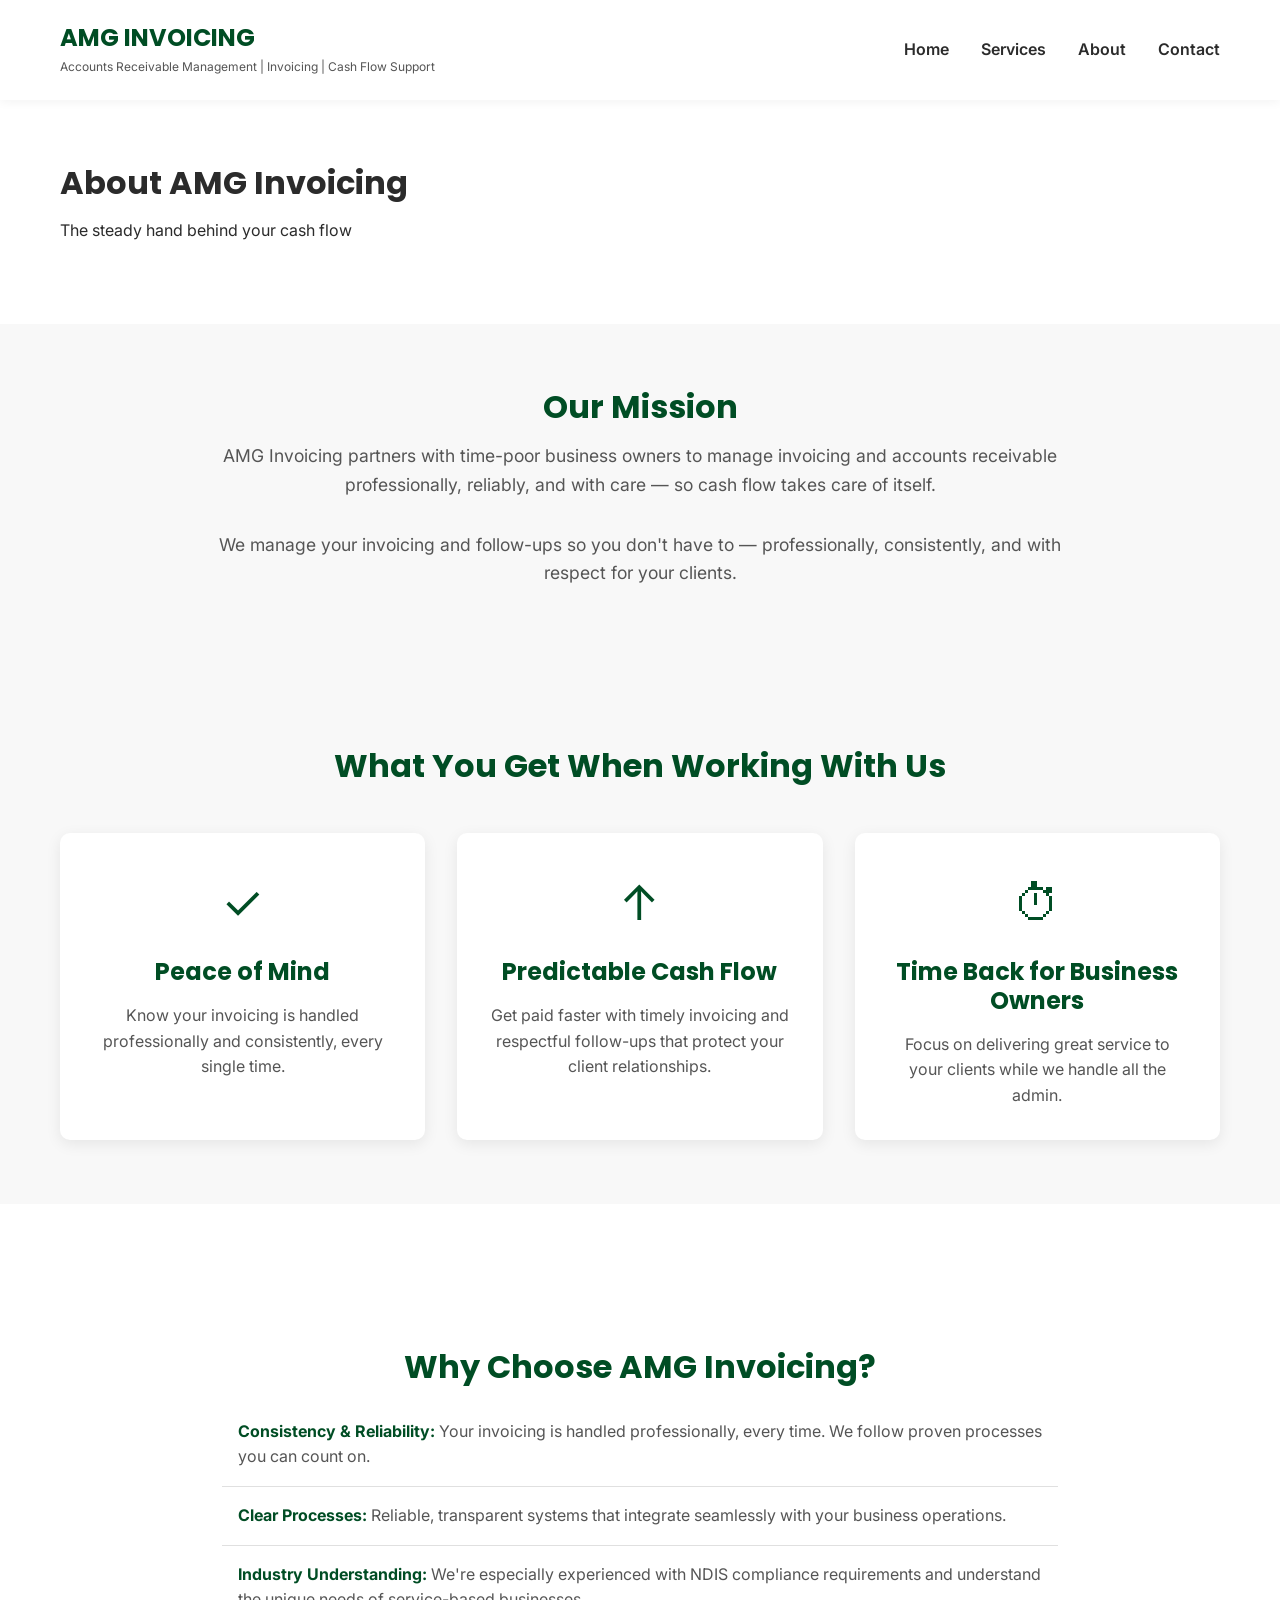
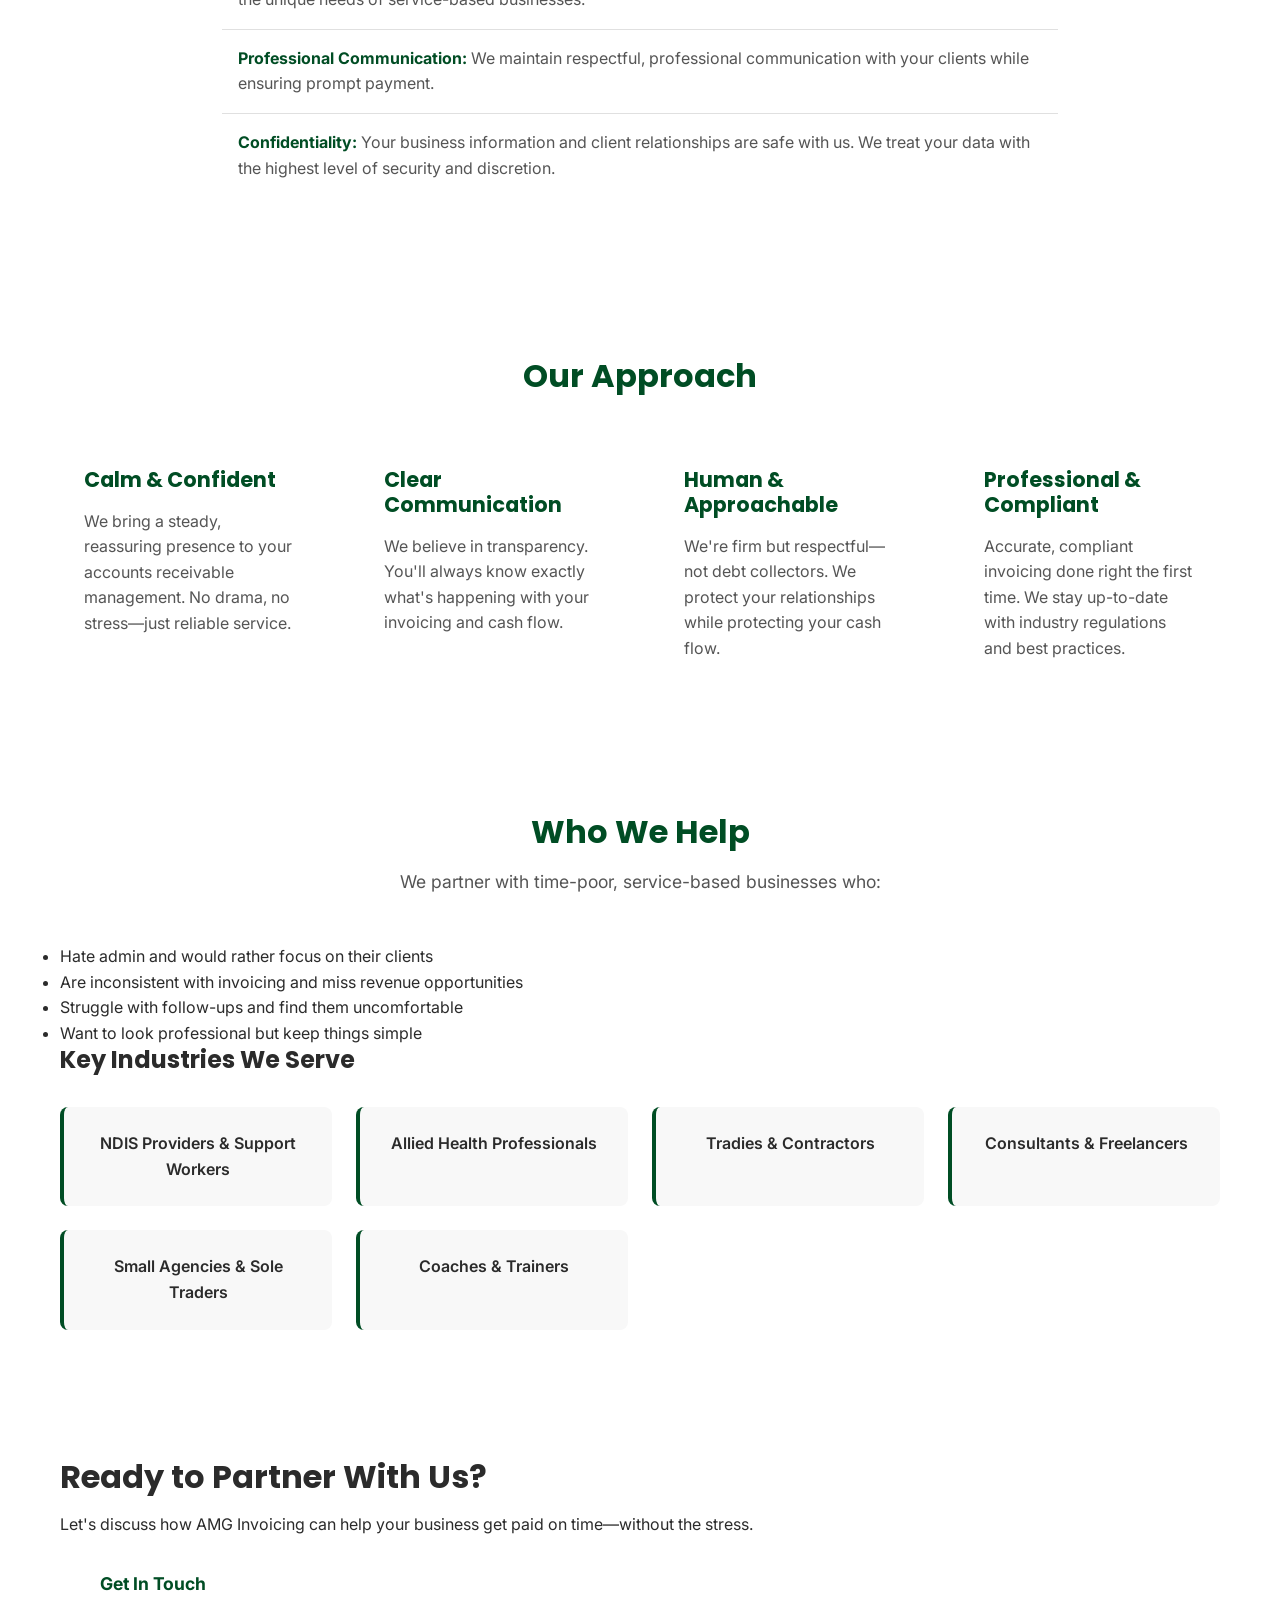
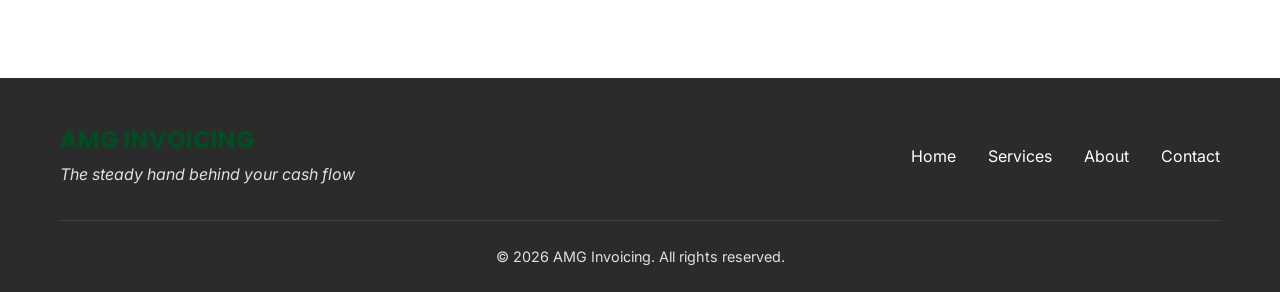
==== about.html @ 7707df8c "Add files via upload" ====
<!DOCTYPE html>
<html lang="en">
<head>
    <meta charset="UTF-8">
    <meta name="viewport" content="width=device-width, initial-scale=1.0">
    <meta name="description" content="About AMG Invoicing - Professional, reliable invoicing and accounts receivable management for Australian businesses.">
    <title>About Us | AMG Invoicing</title>
    <link rel="preconnect" href="https://fonts.googleapis.com">
    <link rel="preconnect" href="https://fonts.gstatic.com" crossorigin>
    <link href="https://fonts.googleapis.com/css2?family=Inter:wght@400;600;700&family=Poppins:wght@600;700&display=swap" rel="stylesheet">
    <link rel="stylesheet" href="styles.css">
</head>
<body>
    <!-- Header -->
    <header>
        <nav class="navbar">
            <div class="container">
                <div class="logo">
                    <a href="index.html" style="text-decoration: none; color: inherit;">
                        <h1>AMG INVOICING</h1>
                        <p class="logo-tagline">Accounts Receivable Management | Invoicing | Cash Flow Support</p>
                    </a>
                </div>
                <ul class="nav-links">
                    <li><a href="index.html">Home</a></li>
                    <li><a href="services.html">Services</a></li>
                    <li><a href="about.html" class="active">About</a></li>
                    <li><a href="contact.html">Contact</a></li>
                </ul>
            </div>
        </nav>
    </header>

    <!-- Page Header -->
    <section class="page-header">
        <div class="container">
            <h2 class="page-title">About AMG Invoicing</h2>
            <p class="page-subtitle">The steady hand behind your cash flow</p>
        </div>
    </section>

    <!-- About Section -->
    <section class="about">
        <div class="container">
            <div class="about-content">
                <h2 class="section-title">Our Mission</h2>
                <p class="about-text">AMG Invoicing partners with time-poor business owners to manage invoicing and accounts receivable professionally, reliably, and with care — so cash flow takes care of itself.</p>
                <p class="about-text">We manage your invoicing and follow-ups so you don't have to — professionally, consistently, and with respect for your clients.</p>
            </div>
        </div>
    </section>

    <!-- What We Offer -->
    <section class="benefits">
        <div class="container">
            <h2 class="section-title">What You Get When Working With Us</h2>
            <div class="benefits-grid">
                <div class="benefit-card">
                    <div class="benefit-icon">✓</div>
                    <h3>Peace of Mind</h3>
                    <p>Know your invoicing is handled professionally and consistently, every single time.</p>
                </div>
                <div class="benefit-card">
                    <div class="benefit-icon">↑</div>
                    <h3>Predictable Cash Flow</h3>
                    <p>Get paid faster with timely invoicing and respectful follow-ups that protect your client relationships.</p>
                </div>
                <div class="benefit-card">
                    <div class="benefit-icon">⏱</div>
                    <h3>Time Back for Business Owners</h3>
                    <p>Focus on delivering great service to your clients while we handle all the admin.</p>
                </div>
            </div>
        </div>
    </section>

    <!-- Trust Builders -->
    <section class="trust-section">
        <div class="container">
            <div class="about-content">
                <div class="trust-builders">
                    <h2 class="section-title">Why Choose AMG Invoicing?</h2>
                    <ul>
                        <li><strong>Consistency & Reliability:</strong> Your invoicing is handled professionally, every time. We follow proven processes you can count on.</li>
                        <li><strong>Clear Processes:</strong> Reliable, transparent systems that integrate seamlessly with your business operations.</li>
                        <li><strong>Industry Understanding:</strong> We're especially experienced with NDIS compliance requirements and understand the unique needs of service-based businesses.</li>
                        <li><strong>Professional Communication:</strong> We maintain respectful, professional communication with your clients while ensuring prompt payment.</li>
                        <li><strong>Confidentiality:</strong> Your business information and client relationships are safe with us. We treat your data with the highest level of security and discretion.</li>
                    </ul>
                </div>
            </div>
        </div>
    </section>

    <!-- Brand Values -->
    <section class="values-section">
        <div class="container">
            <h2 class="section-title">Our Approach</h2>
            <div class="pillars-grid">
                <div class="pillar">
                    <h3>Calm & Confident</h3>
                    <p>We bring a steady, reassuring presence to your accounts receivable management. No drama, no stress—just reliable service.</p>
                </div>
                <div class="pillar">
                    <h3>Clear Communication</h3>
                    <p>We believe in transparency. You'll always know exactly what's happening with your invoicing and cash flow.</p>
                </div>
                <div class="pillar">
                    <h3>Human & Approachable</h3>
                    <p>We're firm but respectful—not debt collectors. We protect your relationships while protecting your cash flow.</p>
                </div>
                <div class="pillar">
                    <h3>Professional & Compliant</h3>
                    <p>Accurate, compliant invoicing done right the first time. We stay up-to-date with industry regulations and best practices.</p>
                </div>
            </div>
        </div>
    </section>

    <!-- Who We Help -->
    <section class="who-we-help">
        <div class="container">
            <h2 class="section-title">Who We Help</h2>
            <p class="section-subtitle">We partner with time-poor, service-based businesses who:</p>
            <div class="help-points">
                <ul>
                    <li>Hate admin and would rather focus on their clients</li>
                    <li>Are inconsistent with invoicing and miss revenue opportunities</li>
                    <li>Struggle with follow-ups and find them uncomfortable</li>
                    <li>Want to look professional but keep things simple</li>
                </ul>
            </div>
            <h3 class="subsection-title">Key Industries We Serve</h3>
            <div class="industries-grid">
                <div class="industry">NDIS Providers & Support Workers</div>
                <div class="industry">Allied Health Professionals</div>
                <div class="industry">Tradies & Contractors</div>
                <div class="industry">Consultants & Freelancers</div>
                <div class="industry">Small Agencies & Sole Traders</div>
                <div class="industry">Coaches & Trainers</div>
            </div>
        </div>
    </section>

    <!-- CTA Section -->
    <section class="cta-section">
        <div class="container">
            <h2>Ready to Partner With Us?</h2>
            <p>Let's discuss how AMG Invoicing can help your business get paid on time—without the stress.</p>
            <a href="contact.html" class="cta-button">Get In Touch</a>
        </div>
    </section>

    <!-- Footer -->
    <footer class="footer">
        <div class="container">
            <div class="footer-content">
                <div class="footer-brand">
                    <h3>AMG INVOICING</h3>
                    <p>The steady hand behind your cash flow</p>
                </div>
                <div class="footer-links">
                    <a href="index.html">Home</a>
                    <a href="services.html">Services</a>
                    <a href="about.html">About</a>
                    <a href="contact.html">Contact</a>
                </div>
            </div>
            <div class="footer-bottom">
                <p>&copy; 2026 AMG Invoicing. All rights reserved.</p>
            </div>
        </div>
    </footer>
</body>
</html>
---- styles.css ----
/* ===================================
   AMG Invoicing - Stylesheet
   Brand Colors:
   - Emerald Green: #004D24
   - Charcoal: #2b2b2b
   - White: #ffffff
   =================================== */

/* Reset & Base Styles */
* {
    margin: 0;
    padding: 0;
    box-sizing: border-box;
}

:root {
    --emerald-green: #004D24;
    --charcoal: #2b2b2b;
    --white: #ffffff;
    --light-gray: #f8f8f8;
    --medium-gray: #e0e0e0;
    --text-gray: #555555;
}

html {
    scroll-behavior: smooth;
}

body {
    font-family: 'Inter', -apple-system, BlinkMacSystemFont, 'Segoe UI', sans-serif;
    line-height: 1.6;
    color: var(--charcoal);
    background-color: var(--white);
}

.container {
    max-width: 1200px;
    margin: 0 auto;
    padding: 0 20px;
}

/* Typography */
h1, h2, h3 {
    font-family: 'Poppins', sans-serif;
    font-weight: 700;
    line-height: 1.2;
}

h1 {
    font-size: 1.8rem;
    color: var(--emerald-green);
}

h2 {
    font-size: 2rem;
    margin-bottom: 1rem;
}

h3 {
    font-size: 1.5rem;
    margin-bottom: 0.75rem;
}

p {
    margin-bottom: 1rem;
}

/* Header & Navigation */
header {
    background-color: var(--white);
    box-shadow: 0 2px 10px rgba(0, 0, 0, 0.05);
    position: sticky;
    top: 0;
    z-index: 1000;
}

.navbar {
    padding: 1.5rem 0;
}

.navbar .container {
    display: flex;
    justify-content: space-between;
    align-items: center;
}

.logo h1 {
    margin-bottom: 0.25rem;
    font-size: 1.5rem;
}

.logo-tagline {
    font-size: 0.75rem;
    color: var(--text-gray);
    margin: 0;
}

.nav-links {
    display: flex;
    list-style: none;
    gap: 2rem;
}

.nav-links a {
    text-decoration: none;
    color: var(--charcoal);
    font-weight: 600;
    transition: color 0.3s ease;
}

.nav-links a:hover {
    color: var(--emerald-green);
}

/* Hero Section */
.hero {
    background: linear-gradient(135deg, var(--emerald-green) 0%, #006633 100%);
    color: var(--white);
    padding: 5rem 0;
    text-align: center;
}

.hero-content {
    max-width: 900px;
    margin: 0 auto;
}

.hero-title {
    font-size: 2.5rem;
    margin-bottom: 1.5rem;
    color: var(--white);
}

.hero-subtitle {
    font-size: 1.25rem;
    margin-bottom: 1rem;
    font-weight: 600;
}

.hero-description {
    font-size: 1.1rem;
    margin-bottom: 2rem;
    opacity: 0.95;
}

.cta-button {
    display: inline-block;
    background-color: var(--white);
    color: var(--emerald-green);
    padding: 1rem 2.5rem;
    font-size: 1.1rem;
    font-weight: 700;
    text-decoration: none;
    border-radius: 5px;
    transition: transform 0.3s ease, box-shadow 0.3s ease;
}

.cta-button:hover {
    transform: translateY(-2px);
    box-shadow: 0 8px 20px rgba(0, 0, 0, 0.15);
}

/* Section Styles */
section {
    padding: 4rem 0;
}

.section-title {
    text-align: center;
    color: var(--emerald-green);
    margin-bottom: 1rem;
}

.section-subtitle {
    text-align: center;
    font-size: 1.1rem;
    color: var(--text-gray);
    margin-bottom: 3rem;
}

/* Benefits Section */
.benefits {
    background-color: var(--light-gray);
}

.benefits-grid {
    display: grid;
    grid-template-columns: repeat(auto-fit, minmax(280px, 1fr));
    gap: 2rem;
    margin-top: 3rem;
}

.benefit-card {
    background-color: var(--white);
    padding: 2rem;
    border-radius: 10px;
    text-align: center;
    box-shadow: 0 4px 15px rgba(0, 0, 0, 0.08);
    transition: transform 0.3s ease;
}

.benefit-card:hover {
    transform: translateY(-5px);
}

.benefit-icon {
    font-size: 3rem;
    color: var(--emerald-green);
    margin-bottom: 1rem;
}

.benefit-card h3 {
    color: var(--emerald-green);
    margin-bottom: 1rem;
}

.benefit-card p {
    color: var(--text-gray);
    margin: 0;
}

/* How It Works / Pillars */
.how-it-works {
    background-color: var(--white);
}

.pillars-grid {
    display: grid;
    grid-template-columns: repeat(auto-fit, minmax(250px, 1fr));
    gap: 2.5rem;
    margin-top: 3rem;
}

.pillar {
    padding: 1.5rem;
}

.pillar h3 {
    color: var(--emerald-green);
    margin-bottom: 1rem;
    font-size: 1.3rem;
}

.pillar p {
    color: var(--text-gray);
    margin: 0;
}

/* Services Section */
.services {
    background-color: var(--light-gray);
}

.services-grid {
    display: grid;
    grid-template-columns: repeat(auto-fit, minmax(300px, 1fr));
    gap: 2rem;
    margin-top: 3rem;
}

.service-card {
    background-color: var(--white);
    padding: 2.5rem;
    border-radius: 10px;
    box-shadow: 0 4px 15px rgba(0, 0, 0, 0.08);
    position: relative;
    transition: transform 0.3s ease, box-shadow 0.3s ease;
}

.service-card:hover {
    transform: translateY(-5px);
    box-shadow: 0 8px 25px rgba(0, 0, 0, 0.12);
}

.service-card.featured {
    border: 3px solid var(--emerald-green);
}

.popular-badge {
    position: absolute;
    top: -15px;
    right: 20px;
    background-color: var(--emerald-green);
    color: var(--white);
    padding: 0.5rem 1rem;
    border-radius: 20px;
    font-size: 0.85rem;
    font-weight: 700;
}

.service-tier {
    color: var(--emerald-green);
    font-size: 1.8rem;
    margin-bottom: 1rem;
}

.service-description {
    color: var(--text-gray);
    margin-bottom: 1.5rem;
    min-height: 50px;
}

.service-features {
    list-style: none;
    margin-bottom: 2rem;
}

.service-features li {
    padding: 0.75rem 0;
    border-bottom: 1px solid var(--medium-gray);
    color: var(--charcoal);
}

.service-features li:before {
    content: "✓ ";
    color: var(--emerald-green);
    font-weight: bold;
    margin-right: 0.5rem;
}

.service-price {
    font-weight: 700;
    font-size: 1.1rem;
    color: var(--emerald-green);
    text-align: center;
    margin: 0;
}

/* Who We Help Section */
.who-we-help {
    background-color: var(--white);
}

.industries-grid {
    display: grid;
    grid-template-columns: repeat(auto-fit, minmax(250px, 1fr));
    gap: 1.5rem;
    margin-top: 2rem;
}

.industry {
    background-color: var(--light-gray);
    padding: 1.5rem;
    border-radius: 8px;
    text-align: center;
    font-weight: 600;
    color: var(--charcoal);
    border-left: 4px solid var(--emerald-green);
    transition: background-color 0.3s ease;
}

.industry:hover {
    background-color: var(--medium-gray);
}

/* About Section */
.about {
    background-color: var(--light-gray);
}

.about-content {
    max-width: 900px;
    margin: 0 auto;
}

.about-text {
    font-size: 1.1rem;
    color: var(--text-gray);
    margin-bottom: 2rem;
    text-align: center;
}

.trust-builders {
    background-color: var(--white);
    padding: 2rem;
    border-radius: 10px;
    margin-top: 3rem;
}

.trust-builders h3 {
    color: var(--emerald-green);
    margin-bottom: 1.5rem;
    text-align: center;
}

.trust-builders ul {
    list-style: none;
}

.trust-builders li {
    padding: 1rem;
    border-bottom: 1px solid var(--medium-gray);
    color: var(--text-gray);
}

.trust-builders li:last-child {
    border-bottom: none;
}

.trust-builders strong {
    color: var(--emerald-green);
}

/* Contact Section */
.contact {
    background-color: var(--white);
    padding: 5rem 0;
}

.contact-wrapper {
    display: grid;
    grid-template-columns: 1fr 2fr;
    gap: 3rem;
    margin-top: 3rem;
    max-width: 1000px;
    margin-left: auto;
    margin-right: auto;
}

.contact-info {
    background-color: var(--light-gray);
    padding: 2rem;
    border-radius: 10px;
    height: fit-content;
}

.contact-info h3 {
    color: var(--emerald-green);
    margin-bottom: 1.5rem;
}

.contact-item {
    margin-bottom: 1.5rem;
}

.contact-item strong {
    display: block;
    color: var(--emerald-green);
    margin-bottom: 0.5rem;
}

.contact-item a {
    color: var(--charcoal);
    text-decoration: none;
}

.contact-item a:hover {
    color: var(--emerald-green);
}

.contact-item p {
    margin: 0;
    color: var(--text-gray);
}

/* Contact Form */
.contact-form-wrapper {
    background-color: var(--light-gray);
    padding: 2.5rem;
    border-radius: 10px;
}

.contact-form {
    display: flex;
    flex-direction: column;
    gap: 1.5rem;
}

.form-group {
    display: flex;
    flex-direction: column;
}

.form-group label {
    font-weight: 600;
    margin-bottom: 0.5rem;
    color: var(--charcoal);
}

.form-group input,
.form-group select,
.form-group textarea {
    padding: 0.75rem;
    border: 2px solid var(--medium-gray);
    border-radius: 5px;
    font-family: 'Inter', sans-serif;
    font-size: 1rem;
    transition: border-color 0.3s ease;
}

.form-group input:focus,
.form-group select:focus,
.form-group textarea:focus {
    outline: none;
    border-color: var(--emerald-green);
}

.submit-button {
    background-color: var(--emerald-green);
    color: var(--white);
    padding: 1rem 2rem;
    font-size: 1.1rem;
    font-weight: 700;
    border: none;
    border-radius: 5px;
    cursor: pointer;
    transition: background-color 0.3s ease, transform 0.3s ease;
}

.submit-button:hover {
    background-color: #006633;
    transform: translateY(-2px);
}

/* Footer */
.footer {
    background-color: var(--charcoal);
    color: var(--white);
    padding: 3rem 0 1.5rem;
}

.footer-content {
    display: flex;
    justify-content: space-between;
    align-items: center;
    margin-bottom: 2rem;
}

.footer-brand h3 {
    color: var(--emerald-green);
    margin-bottom: 0.5rem;
}

.footer-brand p {
    color: var(--medium-gray);
    margin: 0;
    font-style: italic;
}

.footer-links {
    display: flex;
    gap: 2rem;
}

.footer-links a {
    color: var(--white);
    text-decoration: none;
    transition: color 0.3s ease;
}

.footer-links a:hover {
    color: var(--emerald-green);
}

.footer-bottom {
    text-align: center;
    padding-top: 1.5rem;
    border-top: 1px solid rgba(255, 255, 255, 0.1);
}

.footer-bottom p {
    color: var(--medium-gray);
    font-size: 0.9rem;
    margin: 0;
}

/* Responsive Design */
@media (max-width: 768px) {
    .navbar .container {
        flex-direction: column;
        gap: 1rem;
    }

    .nav-links {
        gap: 1rem;
    }

    .hero-title {
        font-size: 1.8rem;
    }

    .hero-subtitle {
        font-size: 1.1rem;
    }

    h2 {
        font-size: 1.6rem;
    }

    .benefits-grid,
    .pillars-grid,
    .services-grid,
    .industries-grid {
        grid-template-columns: 1fr;
    }

    .contact-wrapper {
        grid-template-columns: 1fr;
    }

    .footer-content {
        flex-direction: column;
        gap: 2rem;
        text-align: center;
    }

    .footer-links {
        flex-direction: column;
        gap: 1rem;
    }
}

@media (max-width: 480px) {
    .hero {
        padding: 3rem 0;
    }

    .hero-title {
        font-size: 1.5rem;
    }

    .cta-button {
        padding: 0.75rem 1.5rem;
        font-size: 1rem;
    }

    section {
        padding: 3rem 0;
    }

    .contact-form-wrapper {
        padding: 1.5rem;
    }
}
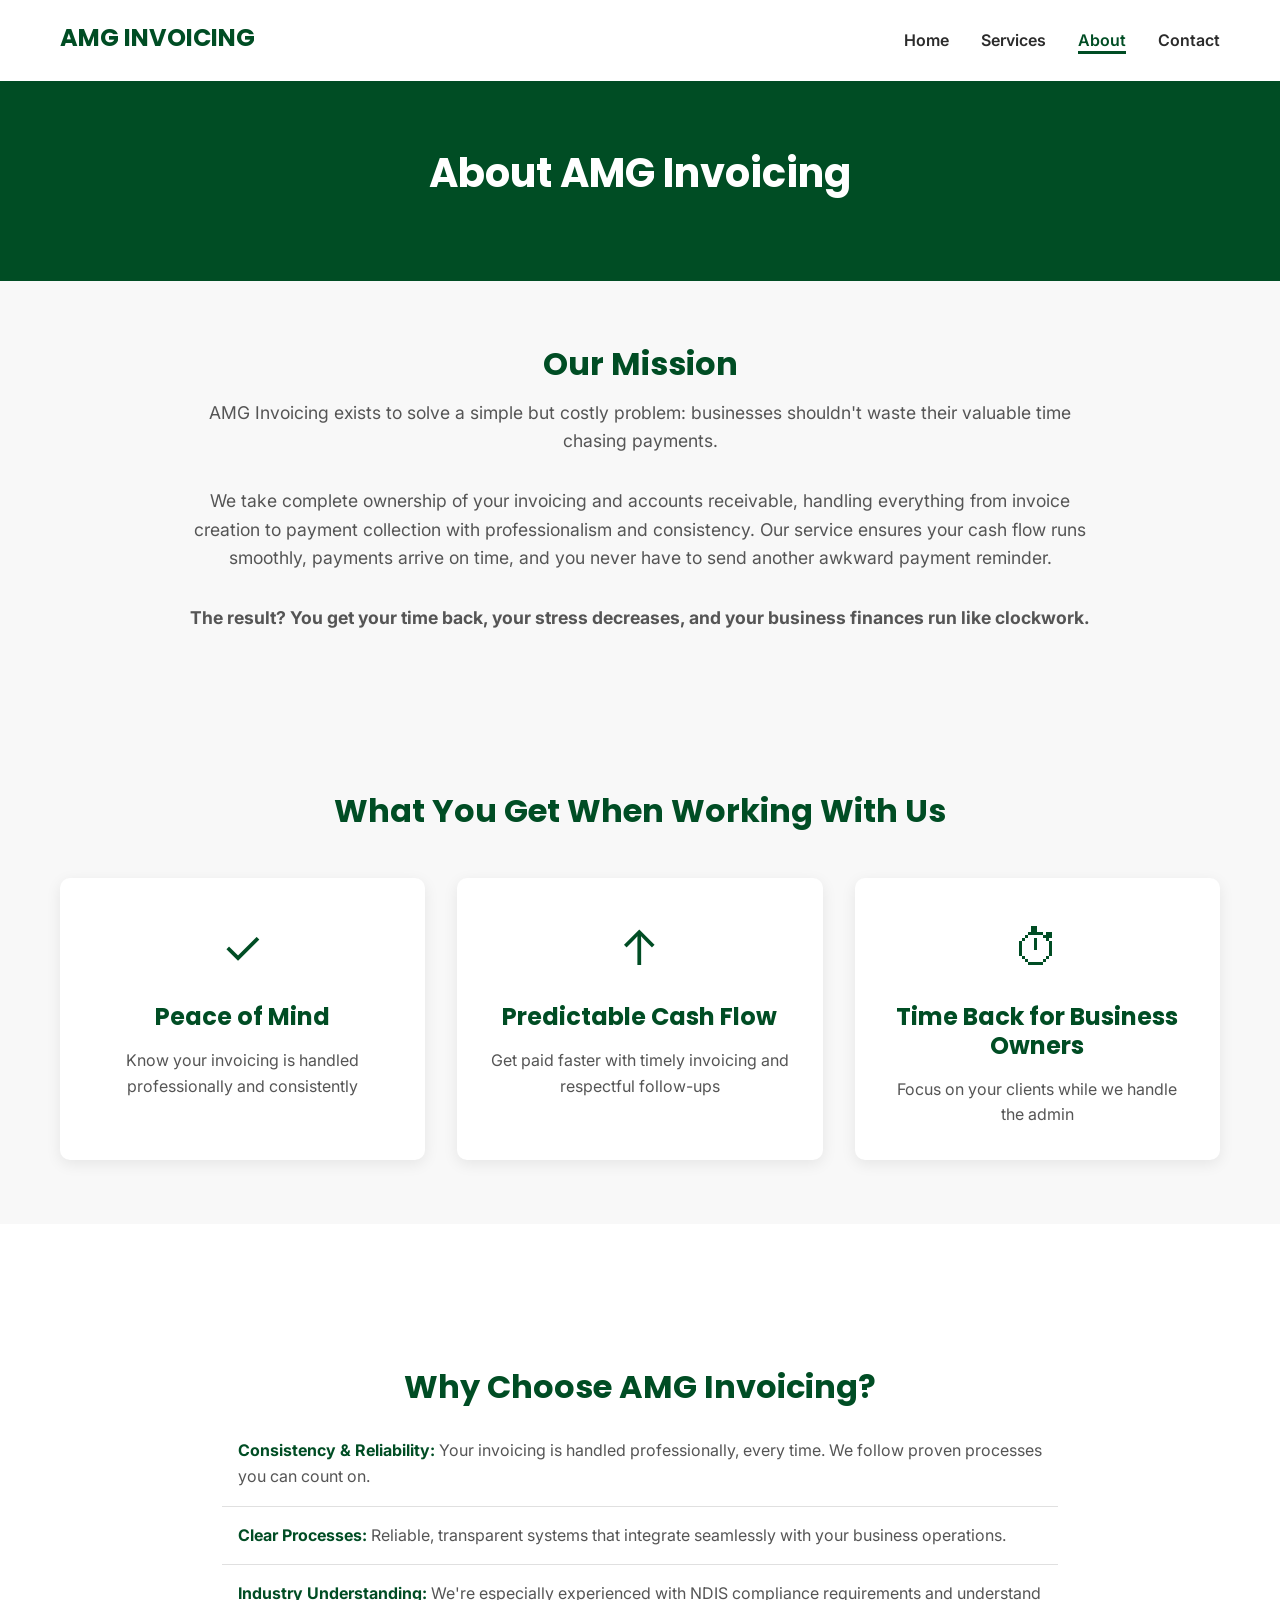
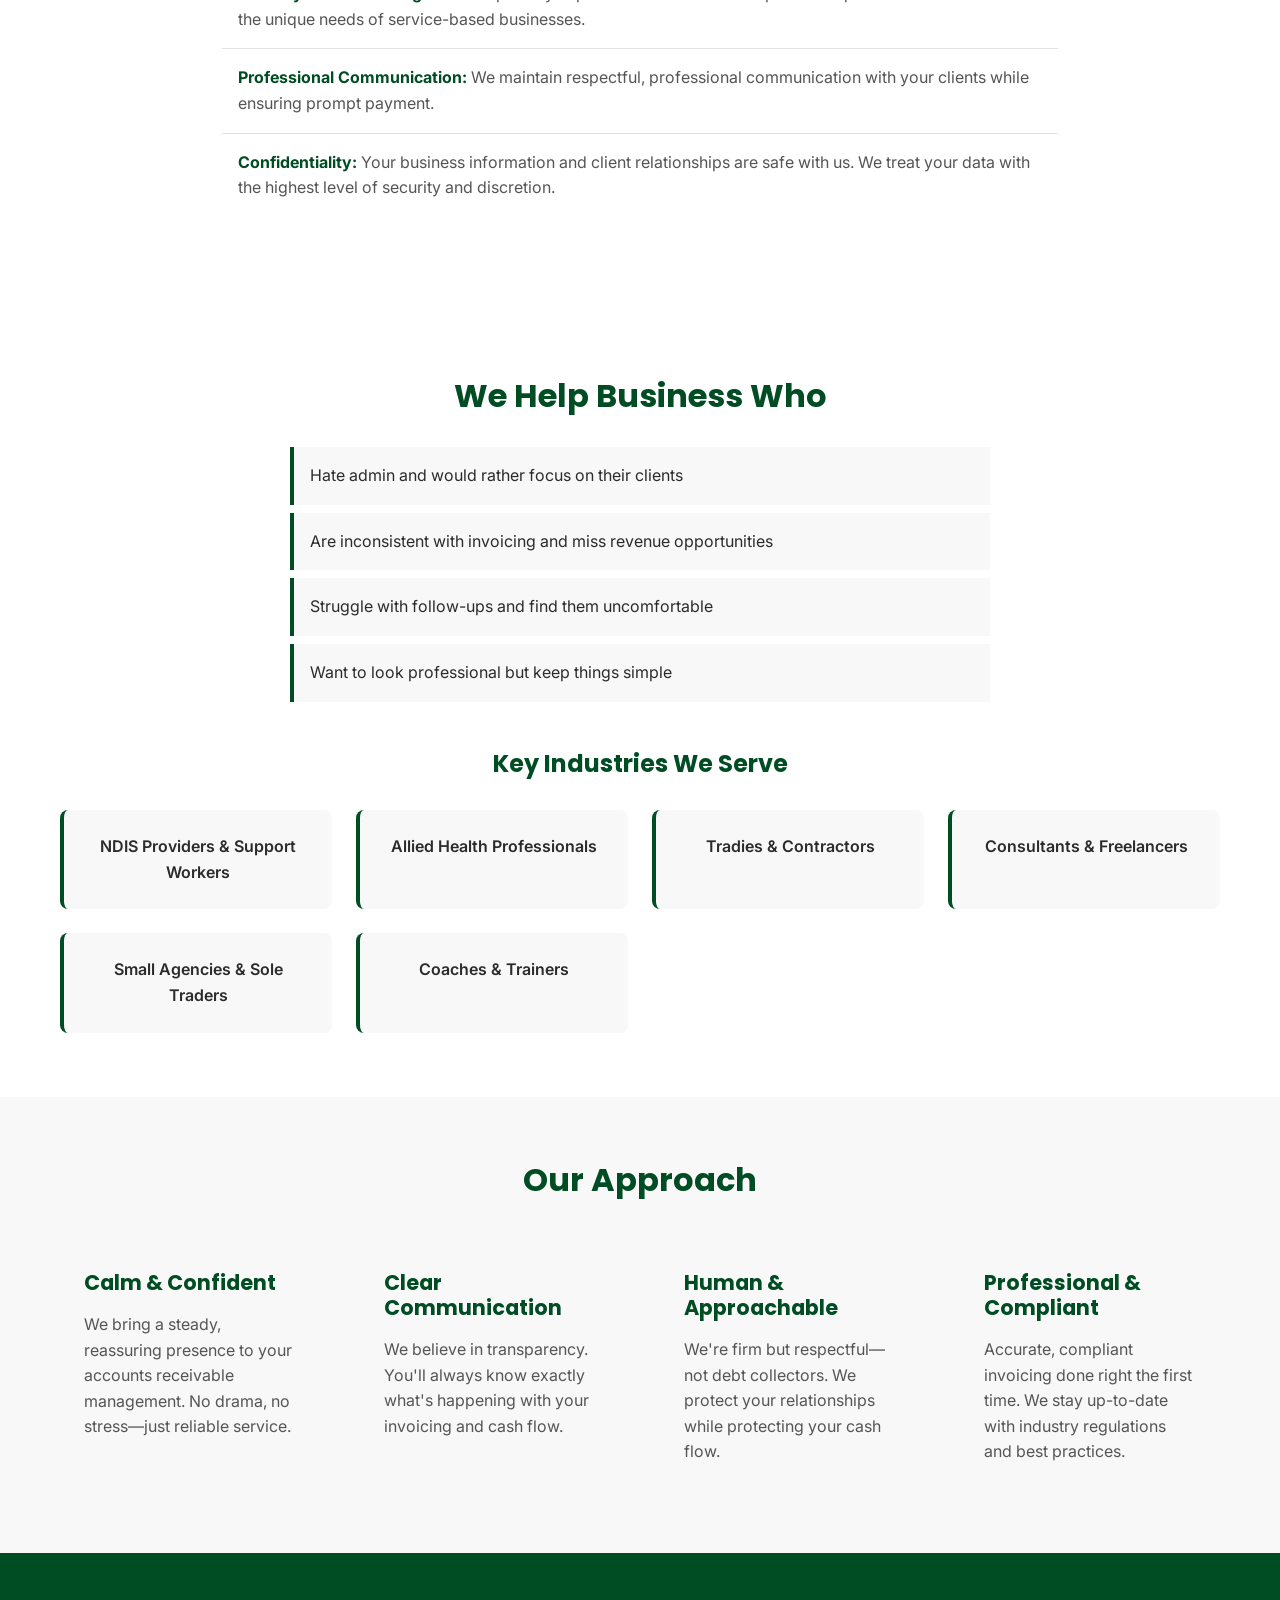
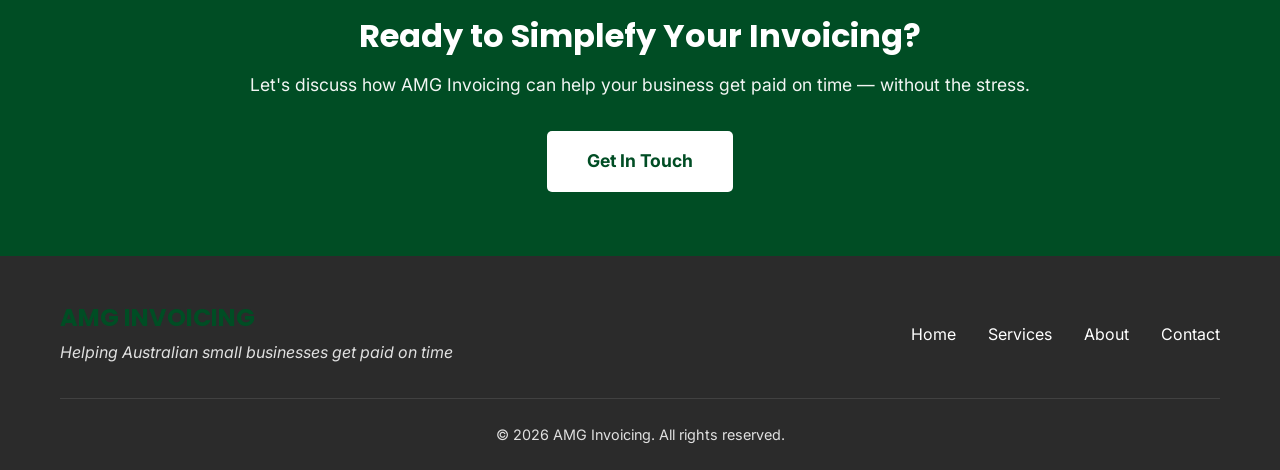
==== commit 58d2715e: "Update about.html" ====
--- a/about.html
+++ b/about.html
@@ -5,10 +5,11 @@
     <meta name="viewport" content="width=device-width, initial-scale=1.0">
     <meta name="description" content="About AMG Invoicing - Professional, reliable invoicing and accounts receivable management for Australian businesses.">
     <title>About Us | AMG Invoicing</title>
+    <link rel="icon" type="image/jpg" href="amginvoicing.jpg">
     <link rel="preconnect" href="https://fonts.googleapis.com">
     <link rel="preconnect" href="https://fonts.gstatic.com" crossorigin>
     <link href="https://fonts.googleapis.com/css2?family=Inter:wght@400;600;700&family=Poppins:wght@600;700&display=swap" rel="stylesheet">
-    <link rel="stylesheet" href="styles.css">
+    <link rel="stylesheet" href="styles.css?v=2">
 </head>
 <body>
     <!-- Header -->
@@ -18,7 +19,6 @@
                 <div class="logo">
                     <a href="index.html" style="text-decoration: none; color: inherit;">
                         <h1>AMG INVOICING</h1>
-                        <p class="logo-tagline">Accounts Receivable Management | Invoicing | Cash Flow Support</p>
                     </a>
                 </div>
                 <ul class="nav-links">
@@ -35,7 +35,6 @@
     <section class="page-header">
         <div class="container">
             <h2 class="page-title">About AMG Invoicing</h2>
-            <p class="page-subtitle">The steady hand behind your cash flow</p>
         </div>
     </section>
 
@@ -44,8 +43,9 @@
         <div class="container">
             <div class="about-content">
                 <h2 class="section-title">Our Mission</h2>
-                <p class="about-text">AMG Invoicing partners with time-poor business owners to manage invoicing and accounts receivable professionally, reliably, and with care — so cash flow takes care of itself.</p>
-                <p class="about-text">We manage your invoicing and follow-ups so you don't have to — professionally, consistently, and with respect for your clients.</p>
+                <p class="about-text">AMG Invoicing exists to solve a simple but costly problem: businesses shouldn't waste their valuable time chasing payments. </p> 
+                <p class="about-text">We take complete ownership of your invoicing and accounts receivable, handling everything from invoice creation to payment collection with professionalism and consistency. Our service ensures your cash flow runs smoothly, payments arrive on time, and you never have to send another awkward payment reminder.</p>
+                <p class="about-text"><b>The result? You get your time back, your stress decreases, and your business finances run like clockwork.</b></p>
             </div>
         </div>
     </section>
@@ -58,17 +58,17 @@
                 <div class="benefit-card">
                     <div class="benefit-icon">✓</div>
                     <h3>Peace of Mind</h3>
-                    <p>Know your invoicing is handled professionally and consistently, every single time.</p>
+                    <p>Know your invoicing is handled professionally and consistently</p>
                 </div>
                 <div class="benefit-card">
                     <div class="benefit-icon">↑</div>
                     <h3>Predictable Cash Flow</h3>
-                    <p>Get paid faster with timely invoicing and respectful follow-ups that protect your client relationships.</p>
+                    <p>Get paid faster with timely invoicing and respectful follow-ups</p>
                 </div>
                 <div class="benefit-card">
                     <div class="benefit-icon">⏱</div>
                     <h3>Time Back for Business Owners</h3>
-                    <p>Focus on delivering great service to your clients while we handle all the admin.</p>
+                    <p>Focus on your clients while we handle the admin</p>
                 </div>
             </div>
         </div>
@@ -91,6 +91,30 @@
             </div>
         </div>
     </section>
+
+        <!-- Who We Help -->
+        <section class="who-we-help">
+            <div class="container">
+                <h2 class="section-title">We Help Business Who</h2>
+                <div class="help-points">
+                    <ul>
+                        <li>Hate admin and would rather focus on their clients</li>
+                        <li>Are inconsistent with invoicing and miss revenue opportunities</li>
+                        <li>Struggle with follow-ups and find them uncomfortable</li>
+                        <li>Want to look professional but keep things simple</li>
+                    </ul>
+                </div>
+                <h3 class="subsection-title">Key Industries We Serve</h3>
+                <div class="industries-grid">
+                    <div class="industry">NDIS Providers & Support Workers</div>
+                    <div class="industry">Allied Health Professionals</div>
+                    <div class="industry">Tradies & Contractors</div>
+                    <div class="industry">Consultants & Freelancers</div>
+                    <div class="industry">Small Agencies & Sole Traders</div>
+                    <div class="industry">Coaches & Trainers</div>
+                </div>
+            </div>
+        </section>
 
     <!-- Brand Values -->
     <section class="values-section">
@@ -117,36 +141,11 @@
         </div>
     </section>
 
-    <!-- Who We Help -->
-    <section class="who-we-help">
-        <div class="container">
-            <h2 class="section-title">Who We Help</h2>
-            <p class="section-subtitle">We partner with time-poor, service-based businesses who:</p>
-            <div class="help-points">
-                <ul>
-                    <li>Hate admin and would rather focus on their clients</li>
-                    <li>Are inconsistent with invoicing and miss revenue opportunities</li>
-                    <li>Struggle with follow-ups and find them uncomfortable</li>
-                    <li>Want to look professional but keep things simple</li>
-                </ul>
-            </div>
-            <h3 class="subsection-title">Key Industries We Serve</h3>
-            <div class="industries-grid">
-                <div class="industry">NDIS Providers & Support Workers</div>
-                <div class="industry">Allied Health Professionals</div>
-                <div class="industry">Tradies & Contractors</div>
-                <div class="industry">Consultants & Freelancers</div>
-                <div class="industry">Small Agencies & Sole Traders</div>
-                <div class="industry">Coaches & Trainers</div>
-            </div>
-        </div>
-    </section>
-
     <!-- CTA Section -->
     <section class="cta-section">
         <div class="container">
-            <h2>Ready to Partner With Us?</h2>
-            <p>Let's discuss how AMG Invoicing can help your business get paid on time—without the stress.</p>
+            <h2>Ready to Simplefy Your Invoicing?</h2>
+            <p>Let's discuss how AMG Invoicing can help your business get paid on time — without the stress.</p>
             <a href="contact.html" class="cta-button">Get In Touch</a>
         </div>
     </section>
@@ -157,7 +156,7 @@
             <div class="footer-content">
                 <div class="footer-brand">
                     <h3>AMG INVOICING</h3>
-                    <p>The steady hand behind your cash flow</p>
+                    <p>Helping Australian small businesses get paid on time</p>
                 </div>
                 <div class="footer-links">
                     <a href="index.html">Home</a>
--- a/styles.css
+++ b/styles.css
@@ -106,10 +106,17 @@
     color: var(--charcoal);
     font-weight: 600;
     transition: color 0.3s ease;
+    padding-bottom: 4px;
 }
 
 .nav-links a:hover {
     color: var(--emerald-green);
+}
+
+.nav-links a.active {
+    color: var(--emerald-green);
+    border-bottom: 3px solid var(--emerald-green);
+    padding-bottom: 1px;
 }
 
 /* Hero Section */
@@ -118,6 +125,36 @@
     color: var(--white);
     padding: 5rem 0;
     text-align: center;
+}
+
+/* Page Header (for separate pages) */
+.page-header {
+    background-color: #004D24 !important;
+    background-image: linear-gradient(135deg, #004D24 0%, #006633 100%) !important;
+    background: #004D24 !important;
+    color: #ffffff !important;
+    padding: 3rem 0 !important;
+    text-align: center;
+    min-height: 200px;
+    display: flex;
+    align-items: center;
+    justify-content: center;
+}
+
+.page-header .container {
+    color: #ffffff !important;
+}
+
+.page-title {
+    font-size: 2.5rem;
+    margin-bottom: 1rem;
+    color: #ffffff !important;
+}
+
+.page-subtitle {
+    font-size: 1.2rem;
+    opacity: 0.95;
+    color: #ffffff !important;
 }
 
 .hero-content {
@@ -248,7 +285,8 @@
 
 /* Services Section */
 .services {
-    background-color: var(--light-gray);
+    background-color: #f8f8f8;
+    padding: 4rem 0;
 }
 
 .services-grid {
@@ -259,12 +297,15 @@
 }
 
 .service-card {
-    background-color: var(--white);
+    background-color: #ffffff !important;
     padding: 2.5rem;
     border-radius: 10px;
     box-shadow: 0 4px 15px rgba(0, 0, 0, 0.08);
     position: relative;
     transition: transform 0.3s ease, box-shadow 0.3s ease;
+    display: flex;
+    flex-direction: column;
+    text-align: center;
 }
 
 .service-card:hover {
@@ -303,6 +344,7 @@
 .service-features {
     list-style: none;
     margin-bottom: 2rem;
+    text-align: left;
 }
 
 .service-features li {
@@ -323,7 +365,7 @@
     font-size: 1.1rem;
     color: var(--emerald-green);
     text-align: center;
-    margin: 0;
+    margin: 0 0 1rem 0;
 }
 
 /* Who We Help Section */
@@ -632,3 +674,210 @@
         padding: 1.5rem;
     }
 }
+
+/* Additional Styles for Separate Pages */
+
+/* Services Page Specific */
+.service-cta {
+    display: inline-block !important;
+    background-color: #004D24 !important;
+    background: #004D24 !important;
+    color: #ffffff !important;
+    padding: 1rem 2.5rem !important;
+    margin: 1rem auto 0 auto !important;
+    text-decoration: none !important;
+    border-radius: 5px !important;
+    font-weight: 700 !important;
+    font-size: 1rem !important;
+    text-align: center !important;
+    transition: background-color 0.3s ease, transform 0.3s ease;
+    cursor: pointer !important;
+    border: none !important;
+    width: auto !important;
+}
+
+.service-cta:hover {
+    background-color: #006633 !important;
+    background: #006633 !important;
+    transform: translateY(-2px);
+    color: #ffffff !important;
+}
+
+/* About Page Specific */
+.trust-section {
+    background-color: var(--white);
+    padding: 4rem 0;
+}
+
+.values-section {
+    background-color: var(--light-gray);
+    padding: 4rem 0;
+}
+
+.help-points {
+    max-width: 700px;
+    margin: 2rem auto 3rem;
+}
+
+.help-points ul {
+    list-style: none;
+}
+
+.help-points li {
+    padding: 1rem;
+    margin-bottom: 0.5rem;
+    background-color: var(--light-gray);
+    border-left: 4px solid var(--emerald-green);
+    color: var(--charcoal);
+}
+
+.subsection-title {
+    text-align: center;
+    color: var(--emerald-green);
+    margin: 3rem 0 2rem;
+}
+
+/* Contact Page Specific */
+.contact-info-section {
+    background-color: var(--light-gray);
+    padding: 4rem 0;
+}
+
+.process-steps {
+    display: grid;
+    grid-template-columns: repeat(auto-fit, minmax(250px, 1fr));
+    gap: 2rem;
+    margin-top: 3rem;
+}
+
+.step {
+    background-color: var(--white);
+    padding: 2rem;
+    border-radius: 10px;
+    text-align: center;
+}
+
+.step-number {
+    width: 60px;
+    height: 60px;
+    background-color: var(--emerald-green);
+    color: var(--white);
+    border-radius: 50%;
+    display: flex;
+    align-items: center;
+    justify-content: center;
+    font-size: 1.5rem;
+    font-weight: 700;
+    margin: 0 auto 1.5rem;
+}
+
+.step h3 {
+    color: var(--emerald-green);
+    margin-bottom: 1rem;
+}
+
+.step p {
+    color: var(--text-gray);
+    margin: 0;
+}
+
+.contact-form-wrapper h3 {
+    color: var(--emerald-green);
+    margin-bottom: 1.5rem;
+}
+
+/* Homepage Specific - Services Preview */
+.services-preview {
+    background-color: var(--light-gray);
+    padding: 4rem 0;
+    text-align: center;
+}
+
+.service-preview-cards {
+    display: grid;
+    grid-template-columns: repeat(auto-fit, minmax(250px, 1fr));
+    gap: 2rem;
+    margin: 3rem auto 3rem;
+    max-width: 900px;
+}
+
+.preview-card {
+    background-color: var(--white);
+    padding: 2rem;
+    border-radius: 10px;
+    box-shadow: 0 4px 15px rgba(0, 0, 0, 0.08);
+    transition: transform 0.3s ease;
+    position: relative;
+}
+
+.preview-card:hover {
+    transform: translateY(-5px);
+}
+
+.preview-card h3 {
+    color: var(--emerald-green);
+    margin-bottom: 0.75rem;
+}
+
+.preview-card p {
+    color: var(--text-gray);
+    margin: 0;
+}
+
+.featured-preview {
+    border: 3px solid var(--emerald-green);
+}
+
+.preview-badge {
+    position: absolute;
+    top: -15px;
+    left: 50%;
+    transform: translateX(-50%);
+    background-color: var(--emerald-green);
+    color: var(--white);
+    padding: 0.5rem 1rem;
+    border-radius: 20px;
+    font-size: 0.85rem;
+    font-weight: 700;
+}
+
+/* CTA Section */
+.cta-section {
+    background-color: #004D24 !important;
+    color: #ffffff !important;
+    padding: 4rem 0;
+    text-align: center;
+}
+
+.cta-section h2 {
+    color: #ffffff !important;
+    margin-bottom: 1rem;
+}
+
+.cta-section p {
+    font-size: 1.1rem;
+    margin-bottom: 2rem;
+    opacity: 0.95;
+    color: #ffffff !important;
+}
+
+.cta-section .cta-button {
+    background-color: #ffffff !important;
+    color: #004D24 !important;
+}
+
+.cta-section .cta-button:hover {
+    background-color: #f8f8f8 !important;
+}
+
+/* Responsive adjustments for new sections */
+@media (max-width: 768px) {
+    .page-title {
+        font-size: 1.8rem;
+    }
+
+    .service-preview-cards,
+    .process-steps {
+        grid-template-columns: 1fr;
+    }
+}
